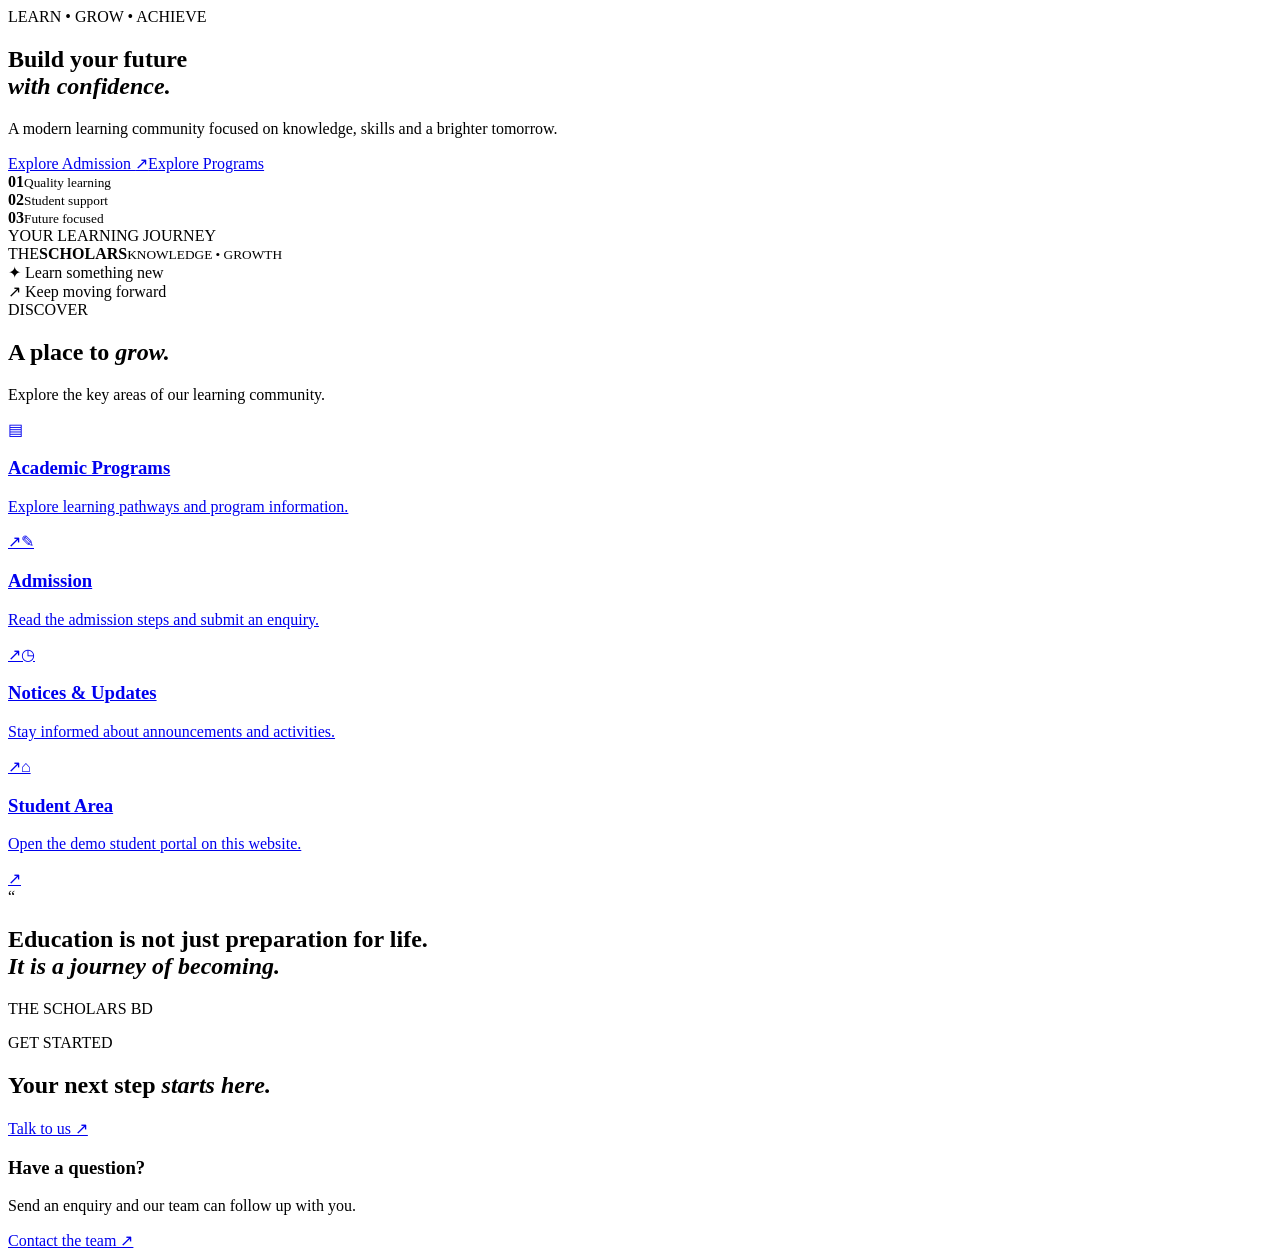
==== index.html @ a3ad7811 "Add files via upload" ====
<!doctype html>
<html lang="en"><head><meta charset="utf-8"><meta name="viewport" content="width=device-width,initial-scale=1"><meta name="description" content="The Scholars BD — learning, growth and achievement."><title>Home | The Scholars BD</title><link rel="stylesheet" href="assets/style.css"></head>
<body data-page="home"><div id="site-header"></div>
<main>
<section class="hero"><div class="hero-glow"></div><div class="container hero-grid"><div class="hero-copy reveal"><span class="eyebrow">LEARN • GROW • ACHIEVE</span><h1>Build your future<br><em>with confidence.</em></h1><p>A modern learning community focused on knowledge, skills and a brighter tomorrow.</p><div class="actions"><a class="btn primary" href="admission.html">Explore Admission <span>↗</span></a><a class="btn ghost" href="courses.html">Explore Programs</a></div><div class="hero-stats"><div><b>01</b><small>Quality learning</small></div><div><b>02</b><small>Student support</small></div><div><b>03</b><small>Future focused</small></div></div></div><div class="hero-art reveal"><div class="orbit orbit-a"></div><div class="orbit orbit-b"></div><div class="glass-panel"><div class="panel-top"><span class="live-dot"></span> YOUR LEARNING JOURNEY</div><div class="book-3d"><div class="book-spine"></div><div class="book-face"><span>THE</span><strong>SCHOLARS</strong><small>KNOWLEDGE • GROWTH</small></div></div><div class="floating-chip chip-one">✦ Learn something new</div><div class="floating-chip chip-two">↗ Keep moving forward</div></div></div></div></section>
<section class="section container"><div class="section-head"><div><span class="eyebrow">DISCOVER</span><h2>A place to <em>grow.</em></h2></div><p>Explore the key areas of our learning community.</p></div><div class="feature-grid"><a class="feature-card tilt" href="courses.html"><span class="feature-icon">▤</span><h3>Academic Programs</h3><p>Explore learning pathways and program information.</p><span class="arrow">↗</span></a><a class="feature-card tilt" href="admission.html"><span class="feature-icon">✎</span><h3>Admission</h3><p>Read the admission steps and submit an enquiry.</p><span class="arrow">↗</span></a><a class="feature-card tilt" href="notices.html"><span class="feature-icon">◷</span><h3>Notices & Updates</h3><p>Stay informed about announcements and activities.</p><span class="arrow">↗</span></a><a class="feature-card tilt" href="student-login.html"><span class="feature-icon">⌂</span><h3>Student Area</h3><p>Open the demo student portal on this website.</p><span class="arrow">↗</span></a></div></section>
<section class="quote-band"><div class="container quote-inner"><span>“</span><h2>Education is not just preparation for life.<br><em>It is a journey of becoming.</em></h2><p>THE SCHOLARS BD</p></div></section>
<section class="section container"><div class="section-head"><div><span class="eyebrow">GET STARTED</span><h2>Your next step <em>starts here.</em></h2></div><a class="text-link" href="contact.html">Talk to us ↗</a></div><div class="cta-card"><div><h3>Have a question?</h3><p>Send an enquiry and our team can follow up with you.</p></div><a class="btn primary" href="contact.html">Contact the team ↗</a></div></section>
</main><div id="site-footer"></div><script src="assets/app.js"></script></body></html>
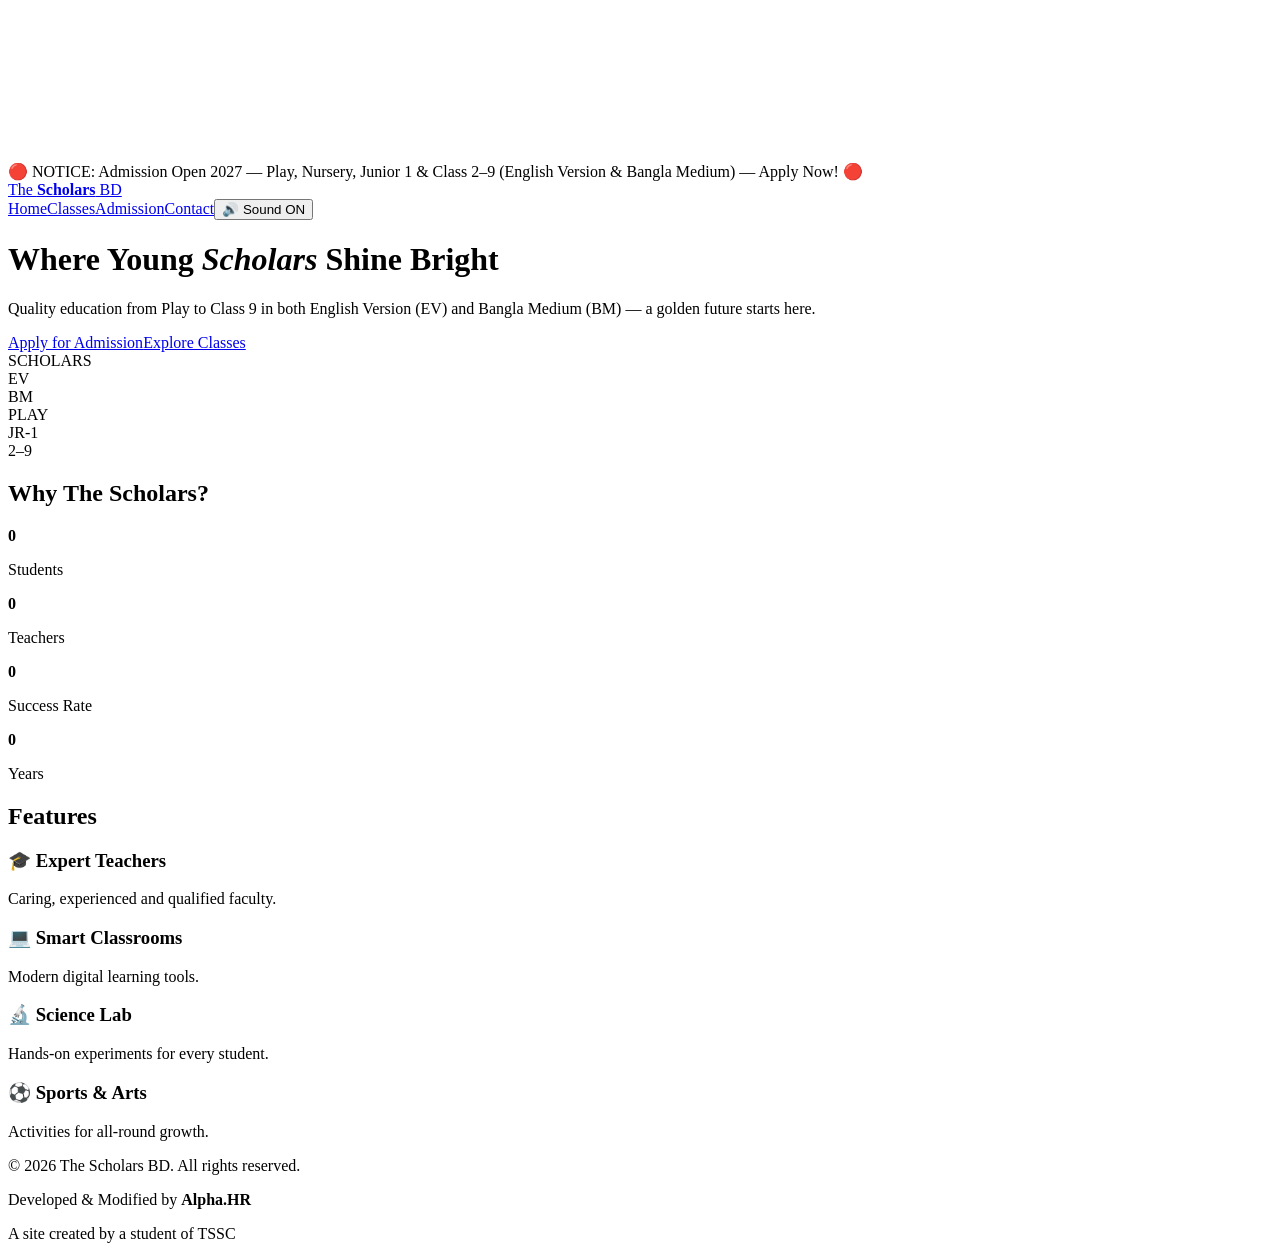
==== commit 430baf51: "Create index.html" ====
--- a/index.html
+++ b/index.html
@@ -1,9 +1,10 @@
-<!doctype html>
-<html lang="en"><head><meta charset="utf-8"><meta name="viewport" content="width=device-width,initial-scale=1"><meta name="description" content="The Scholars BD — learning, growth and achievement."><title>Home | The Scholars BD</title><link rel="stylesheet" href="assets/style.css"></head>
-<body data-page="home"><div id="site-header"></div>
-<main>
-<section class="hero"><div class="hero-glow"></div><div class="container hero-grid"><div class="hero-copy reveal"><span class="eyebrow">LEARN • GROW • ACHIEVE</span><h1>Build your future<br><em>with confidence.</em></h1><p>A modern learning community focused on knowledge, skills and a brighter tomorrow.</p><div class="actions"><a class="btn primary" href="admission.html">Explore Admission <span>↗</span></a><a class="btn ghost" href="courses.html">Explore Programs</a></div><div class="hero-stats"><div><b>01</b><small>Quality learning</small></div><div><b>02</b><small>Student support</small></div><div><b>03</b><small>Future focused</small></div></div></div><div class="hero-art reveal"><div class="orbit orbit-a"></div><div class="orbit orbit-b"></div><div class="glass-panel"><div class="panel-top"><span class="live-dot"></span> YOUR LEARNING JOURNEY</div><div class="book-3d"><div class="book-spine"></div><div class="book-face"><span>THE</span><strong>SCHOLARS</strong><small>KNOWLEDGE • GROWTH</small></div></div><div class="floating-chip chip-one">✦ Learn something new</div><div class="floating-chip chip-two">↗ Keep moving forward</div></div></div></div></section>
-<section class="section container"><div class="section-head"><div><span class="eyebrow">DISCOVER</span><h2>A place to <em>grow.</em></h2></div><p>Explore the key areas of our learning community.</p></div><div class="feature-grid"><a class="feature-card tilt" href="courses.html"><span class="feature-icon">▤</span><h3>Academic Programs</h3><p>Explore learning pathways and program information.</p><span class="arrow">↗</span></a><a class="feature-card tilt" href="admission.html"><span class="feature-icon">✎</span><h3>Admission</h3><p>Read the admission steps and submit an enquiry.</p><span class="arrow">↗</span></a><a class="feature-card tilt" href="notices.html"><span class="feature-icon">◷</span><h3>Notices & Updates</h3><p>Stay informed about announcements and activities.</p><span class="arrow">↗</span></a><a class="feature-card tilt" href="student-login.html"><span class="feature-icon">⌂</span><h3>Student Area</h3><p>Open the demo student portal on this website.</p><span class="arrow">↗</span></a></div></section>
-<section class="quote-band"><div class="container quote-inner"><span>“</span><h2>Education is not just preparation for life.<br><em>It is a journey of becoming.</em></h2><p>THE SCHOLARS BD</p></div></section>
-<section class="section container"><div class="section-head"><div><span class="eyebrow">GET STARTED</span><h2>Your next step <em>starts here.</em></h2></div><a class="text-link" href="contact.html">Talk to us ↗</a></div><div class="cta-card"><div><h3>Have a question?</h3><p>Send an enquiry and our team can follow up with you.</p></div><a class="btn primary" href="contact.html">Contact the team ↗</a></div></section>
-</main><div id="site-footer"></div><script src="assets/app.js"></script></body></html>+<!DOCTYPE html><html lang="en"><head><meta charset="utf-8"><meta name="viewport" content="width=device-width,initial-scale=1"><title>Home | The Scholars BD</title><link rel="stylesheet" href="assets/style.css"></head><body>
+<canvas id="fx"></canvas>
+<div class="notice"><span>🔴 NOTICE: Admission Open 2027 — Play, Nursery, Junior 1 &amp; Class 2–9 (English Version &amp; Bangla Medium) — Apply Now! 🔴</span></div>
+<nav><a class="logo" href="index.html">The <b>Scholars</b> BD</a><div class="links"><a class="l on" href="index.html">Home</a><a class="l" href="classes.html">Classes</a><a class="l" href="admission.html">Admission</a><a class="l" href="contact.html">Contact</a><button id="snd">🔊 Sound ON</button></div></nav>
+<main><div class="hero"><div><h1>Where Young <em>Scholars</em> Shine Bright</h1><p class="sub">Quality education from Play to Class 9 in both English Version (EV) and Bangla Medium (BM) — a golden future starts here.</p><a class="btn" href="admission.html">Apply for Admission</a><a class="btn b" href="classes.html">Explore Classes</a></div>
+<div class="stage"><div class="cube"><div>SCHOLARS</div><div>EV</div><div>BM</div><div>PLAY</div><div>JR-1</div><div>2–9</div></div></div></div>
+<section><h2>Why The Scholars?</h2><div class="stats"><div class="card"><b data-n="1200" data-s="+">0</b><p>Students</p></div><div class="card"><b data-n="60" data-s="+">0</b><p>Teachers</p></div><div class="card"><b data-n="98" data-s="%">0</b><p>Success Rate</p></div><div class="card"><b data-n="15" data-s="+">0</b><p>Years</p></div></div></section>
+<section><h2>Features</h2><div class="grid"><div class="card"><h3>🎓 Expert Teachers</h3><p>Caring, experienced and qualified faculty.</p></div><div class="card"><h3>💻 Smart Classrooms</h3><p>Modern digital learning tools.</p></div><div class="card"><h3>🔬 Science Lab</h3><p>Hands-on experiments for every student.</p></div><div class="card"><h3>⚽ Sports & Arts</h3><p>Activities for all-round growth.</p></div></div></section></main>
+<footer><p>© 2026 The Scholars BD. All rights reserved.</p><p>Developed &amp; Modified by <b>Alpha.HR</b></p><p class="n">A site created by a student of TSSC</p></footer>
+<script src="assets/script.js"></script></body></html>
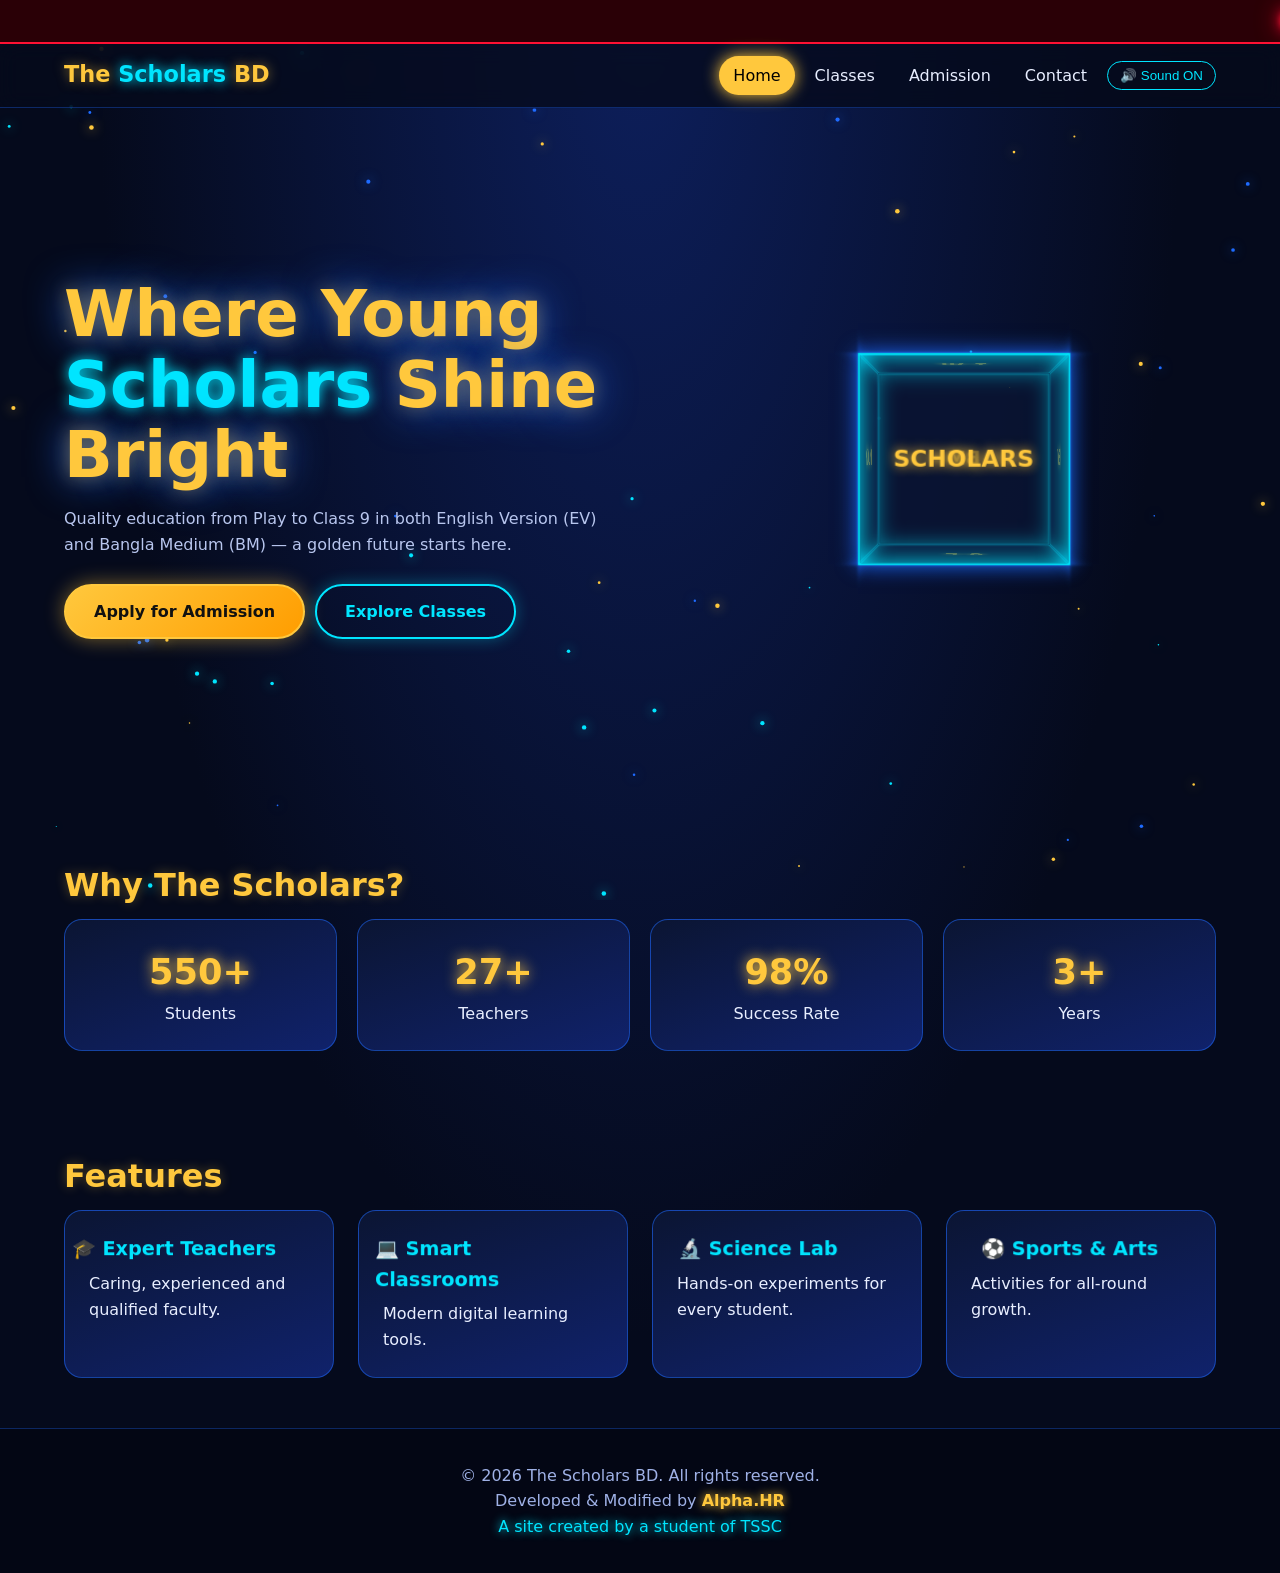
==== commit 5358ef50: "Update index.html" ====
--- a/index.html
+++ b/index.html
@@ -4,7 +4,7 @@
 <nav><a class="logo" href="index.html">The <b>Scholars</b> BD</a><div class="links"><a class="l on" href="index.html">Home</a><a class="l" href="classes.html">Classes</a><a class="l" href="admission.html">Admission</a><a class="l" href="contact.html">Contact</a><button id="snd">🔊 Sound ON</button></div></nav>
 <main><div class="hero"><div><h1>Where Young <em>Scholars</em> Shine Bright</h1><p class="sub">Quality education from Play to Class 9 in both English Version (EV) and Bangla Medium (BM) — a golden future starts here.</p><a class="btn" href="admission.html">Apply for Admission</a><a class="btn b" href="classes.html">Explore Classes</a></div>
 <div class="stage"><div class="cube"><div>SCHOLARS</div><div>EV</div><div>BM</div><div>PLAY</div><div>JR-1</div><div>2–9</div></div></div></div>
-<section><h2>Why The Scholars?</h2><div class="stats"><div class="card"><b data-n="1200" data-s="+">0</b><p>Students</p></div><div class="card"><b data-n="60" data-s="+">0</b><p>Teachers</p></div><div class="card"><b data-n="98" data-s="%">0</b><p>Success Rate</p></div><div class="card"><b data-n="15" data-s="+">0</b><p>Years</p></div></div></section>
+<section><h2>Why The Scholars?</h2><div class="stats"><div class="card"><b data-n="550" data-s="+">0</b><p>Students</p></div><div class="card"><b data-n="27" data-s="+">0</b><p>Teachers</p></div><div class="card"><b data-n="98" data-s="%">0</b><p>Success Rate</p></div><div class="card"><b data-n="3" data-s="+">0</b><p>Years</p></div></div></section>
 <section><h2>Features</h2><div class="grid"><div class="card"><h3>🎓 Expert Teachers</h3><p>Caring, experienced and qualified faculty.</p></div><div class="card"><h3>💻 Smart Classrooms</h3><p>Modern digital learning tools.</p></div><div class="card"><h3>🔬 Science Lab</h3><p>Hands-on experiments for every student.</p></div><div class="card"><h3>⚽ Sports & Arts</h3><p>Activities for all-round growth.</p></div></div></section></main>
 <footer><p>© 2026 The Scholars BD. All rights reserved.</p><p>Developed &amp; Modified by <b>Alpha.HR</b></p><p class="n">A site created by a student of TSSC</p></footer>
 <script src="assets/script.js"></script></body></html>
--- a/assets/style.css
+++ b/assets/style.css
@@ -0,0 +1,432 @@
+
+:root {
+    --gold: #ffc83d;
+    --blue: #1e6bff;
+    --neon: #00e5ff;
+    --bg: #050a1c;
+    --card: #0b1533;
+    --tx: #e8eeff;
+}
+
+* {
+    box-sizing: border-box;
+    margin: 0;
+}
+
+html {
+    scroll-behavior: smooth;
+}
+
+body {
+    font-family: 'Segoe UI', system-ui, sans-serif;
+    background: radial-gradient(
+        ellipse at top,
+        #0d1f5c,
+        var(--bg) 60%
+    );
+    color: var(--tx);
+    min-height: 100vh;
+    line-height: 1.6;
+    overflow-x: hidden;
+}
+
+#fx {
+    position: fixed;
+    inset: 0;
+    z-index: 0;
+    pointer-events: none;
+}
+
+main,
+header,
+footer,
+.notice {
+    position: relative;
+    z-index: 1;
+}
+
+/* Notice Bar */
+.notice {
+    background: #2a0006;
+    border-bottom: 2px solid #ff1133;
+    color: #fff;
+    overflow: hidden;
+    white-space: nowrap;
+    padding: 8px 0;
+    font-weight: 700;
+    animation: redglow 1.2s infinite alternate;
+}
+
+.notice span {
+    display: inline-block;
+    padding-left: 100%;
+    animation: scroll 26s linear infinite;
+    text-shadow:
+        0 0 6px #ff1133,
+        0 0 14px #ff1133,
+        0 0 26px #ff0033;
+}
+
+@keyframes scroll {
+    to {
+        transform: translateX(-100%);
+    }
+}
+
+@keyframes redglow {
+    from {
+        box-shadow: 0 0 6px #ff1133;
+    }
+
+    to {
+        box-shadow:
+            0 0 28px #ff1133,
+            0 0 50px #ff003388;
+    }
+}
+
+/* Navigation */
+nav {
+    display: flex;
+    flex-wrap: wrap;
+    gap: 6px;
+    align-items: center;
+    justify-content: space-between;
+    padding: 12px 5%;
+    background: #050a1ccc;
+    backdrop-filter: blur(10px);
+    position: sticky;
+    top: 0;
+    z-index: 5;
+    border-bottom: 1px solid #1e6bff55;
+}
+
+.logo {
+    font-size: 1.4rem;
+    font-weight: 800;
+    color: var(--gold);
+    text-shadow: 0 0 12px #ffc83d88;
+    text-decoration: none;
+}
+
+.logo b {
+    color: var(--neon);
+    text-shadow: 0 0 12px var(--neon);
+}
+
+nav .links {
+    display: flex;
+    gap: 6px;
+    flex-wrap: wrap;
+    align-items: center;
+}
+
+nav a.l {
+    color: var(--tx);
+    text-decoration: none;
+    padding: 7px 14px;
+    border-radius: 20px;
+    transition: 0.25s;
+}
+
+nav a.l:hover,
+nav a.on {
+    color: #000;
+    background: var(--gold);
+    box-shadow: 0 0 16px var(--gold);
+}
+
+#snd {
+    background: none;
+    border: 1px solid var(--neon);
+    color: var(--neon);
+    border-radius: 20px;
+    padding: 6px 12px;
+    cursor: pointer;
+}
+
+/* Hero Section */
+.hero {
+    display: grid;
+    grid-template-columns: 1.1fr 0.9fr;
+    gap: 30px;
+    align-items: center;
+    padding: 70px 5%;
+    min-height: 78vh;
+}
+
+h1 {
+    font-size: clamp(2.2rem, 5vw, 4rem);
+    line-height: 1.1;
+    color: var(--gold);
+    text-shadow:
+        0 0 18px #ffc83d66,
+        0 0 40px #1e6bff;
+}
+
+h1 em {
+    font-style: normal;
+    color: var(--neon);
+    text-shadow: 0 0 14px var(--neon);
+}
+
+h2 {
+    font-size: 2rem;
+    color: var(--gold);
+    margin-bottom: 8px;
+    text-shadow: 0 0 12px #ffc83d55;
+}
+
+p.sub {
+    max-width: 560px;
+    margin: 16px 0 26px;
+    color: #b8c6ee;
+}
+
+/* Buttons */
+.btn {
+    display: inline-block;
+    padding: 13px 28px;
+    border-radius: 30px;
+    border: 2px solid var(--gold);
+    background: linear-gradient(
+        135deg,
+        var(--gold),
+        #ff9d00
+    );
+    color: #111;
+    font-weight: 800;
+    text-decoration: none;
+    box-shadow: 0 0 20px #ffc83d77;
+    transition: 0.25s;
+    margin-right: 10px;
+    cursor: pointer;
+}
+
+.btn:hover {
+    transform: translateY(-3px) scale(1.04);
+    box-shadow: 0 0 34px var(--gold);
+}
+
+.btn.b {
+    background: transparent;
+    color: var(--neon);
+    border-color: var(--neon);
+    box-shadow: 0 0 16px #00e5ff55;
+}
+
+/* 3D Cube */
+.stage {
+    perspective: 900px;
+    display: grid;
+    place-items: center;
+    height: 340px;
+}
+
+.cube {
+    width: 190px;
+    height: 190px;
+    position: relative;
+    transform-style: preserve-3d;
+    animation: spin 14s linear infinite;
+}
+
+.cube div {
+    position: absolute;
+    inset: 0;
+    display: grid;
+    place-items: center;
+    font-weight: 800;
+    font-size: 1.3rem;
+    color: var(--gold);
+    background: #0b153399;
+    border: 2px solid var(--neon);
+    box-shadow:
+        0 0 22px var(--neon) inset,
+        0 0 18px #1e6bff;
+    text-shadow: 0 0 10px var(--gold);
+}
+
+.cube div:nth-child(1) {
+    transform: translateZ(95px);
+}
+
+.cube div:nth-child(2) {
+    transform: rotateY(90deg) translateZ(95px);
+}
+
+.cube div:nth-child(3) {
+    transform: rotateY(180deg) translateZ(95px);
+}
+
+.cube div:nth-child(4) {
+    transform: rotateY(-90deg) translateZ(95px);
+}
+
+.cube div:nth-child(5) {
+    transform: rotateX(90deg) translateZ(95px);
+}
+
+.cube div:nth-child(6) {
+    transform: rotateX(-90deg) translateZ(95px);
+}
+
+@keyframes spin {
+    to {
+        transform: rotateX(360deg) rotateY(360deg);
+    }
+}
+
+/* Sections */
+section {
+    padding: 50px 5%;
+}
+
+/* Grid Layout */
+.grid {
+    display: grid;
+    grid-template-columns: repeat(
+        auto-fit,
+        minmax(230px, 1fr)
+    );
+    gap: 24px;
+    perspective: 1000px;
+}
+
+/* Cards */
+.card {
+    background: linear-gradient(
+        160deg,
+        var(--card),
+        #10226b
+    );
+    border: 1px solid #1e6bff88;
+    border-radius: 18px;
+    padding: 24px;
+    transition:
+        transform 0.15s,
+        box-shadow 0.3s;
+    transform-style: preserve-3d;
+    box-shadow: 0 0 0 #0000;
+}
+
+.card:hover {
+    box-shadow:
+        0 0 28px #00e5ff66,
+        0 0 8px #ffc83d55;
+    border-color: var(--neon);
+}
+
+.card h3 {
+    color: var(--neon);
+    margin-bottom: 6px;
+    transform: translateZ(30px);
+}
+
+.card .tag {
+    display: inline-block;
+    background: var(--gold);
+    color: #000;
+    border-radius: 12px;
+    padding: 2px 10px;
+    font-size: 0.8rem;
+    font-weight: 700;
+    margin: 3px 3px 0 0;
+}
+
+/* Statistics */
+.stats {
+    display: flex;
+    gap: 20px;
+    flex-wrap: wrap;
+}
+
+.stats .card {
+    flex: 1;
+    text-align: center;
+    min-width: 150px;
+}
+
+.stats b {
+    font-size: 2.2rem;
+    color: var(--gold);
+    text-shadow: 0 0 14px var(--gold);
+}
+
+/* Forms */
+form {
+    max-width: 640px;
+    display: grid;
+    gap: 14px;
+}
+
+input,
+select,
+textarea {
+    width: 100%;
+    padding: 12px 14px;
+    border-radius: 12px;
+    border: 1px solid #1e6bff;
+    background: #07102e;
+    color: var(--tx);
+    font: inherit;
+}
+
+input:focus,
+select:focus,
+textarea:focus {
+    outline: none;
+    border-color: var(--neon);
+    box-shadow: 0 0 14px var(--neon);
+}
+
+/* Tables */
+table {
+    width: 100%;
+    border-collapse: collapse;
+}
+
+td,
+th {
+    padding: 10px;
+    border-bottom: 1px solid #1e6bff55;
+    text-align: left;
+}
+
+th {
+    color: var(--gold);
+}
+
+/* Footer */
+footer {
+    text-align: center;
+    padding: 34px 5%;
+    border-top: 1px solid #1e6bff55;
+    color: #9fb1e6;
+    background: #030614;
+}
+
+footer b {
+    color: var(--gold);
+    text-shadow: 0 0 10px var(--gold);
+}
+
+footer .n {
+    color: var(--neon);
+    text-shadow: 0 0 10px var(--neon);
+}
+
+/* Responsive Design */
+@media (max-width: 800px) {
+    .hero {
+        grid-template-columns: 1fr;
+        padding-top: 40px;
+    }
+}
+
+/* Accessibility */
+@media (prefers-reduced-motion: reduce) {
+    * {
+        animation: none !important;
+    }
+}
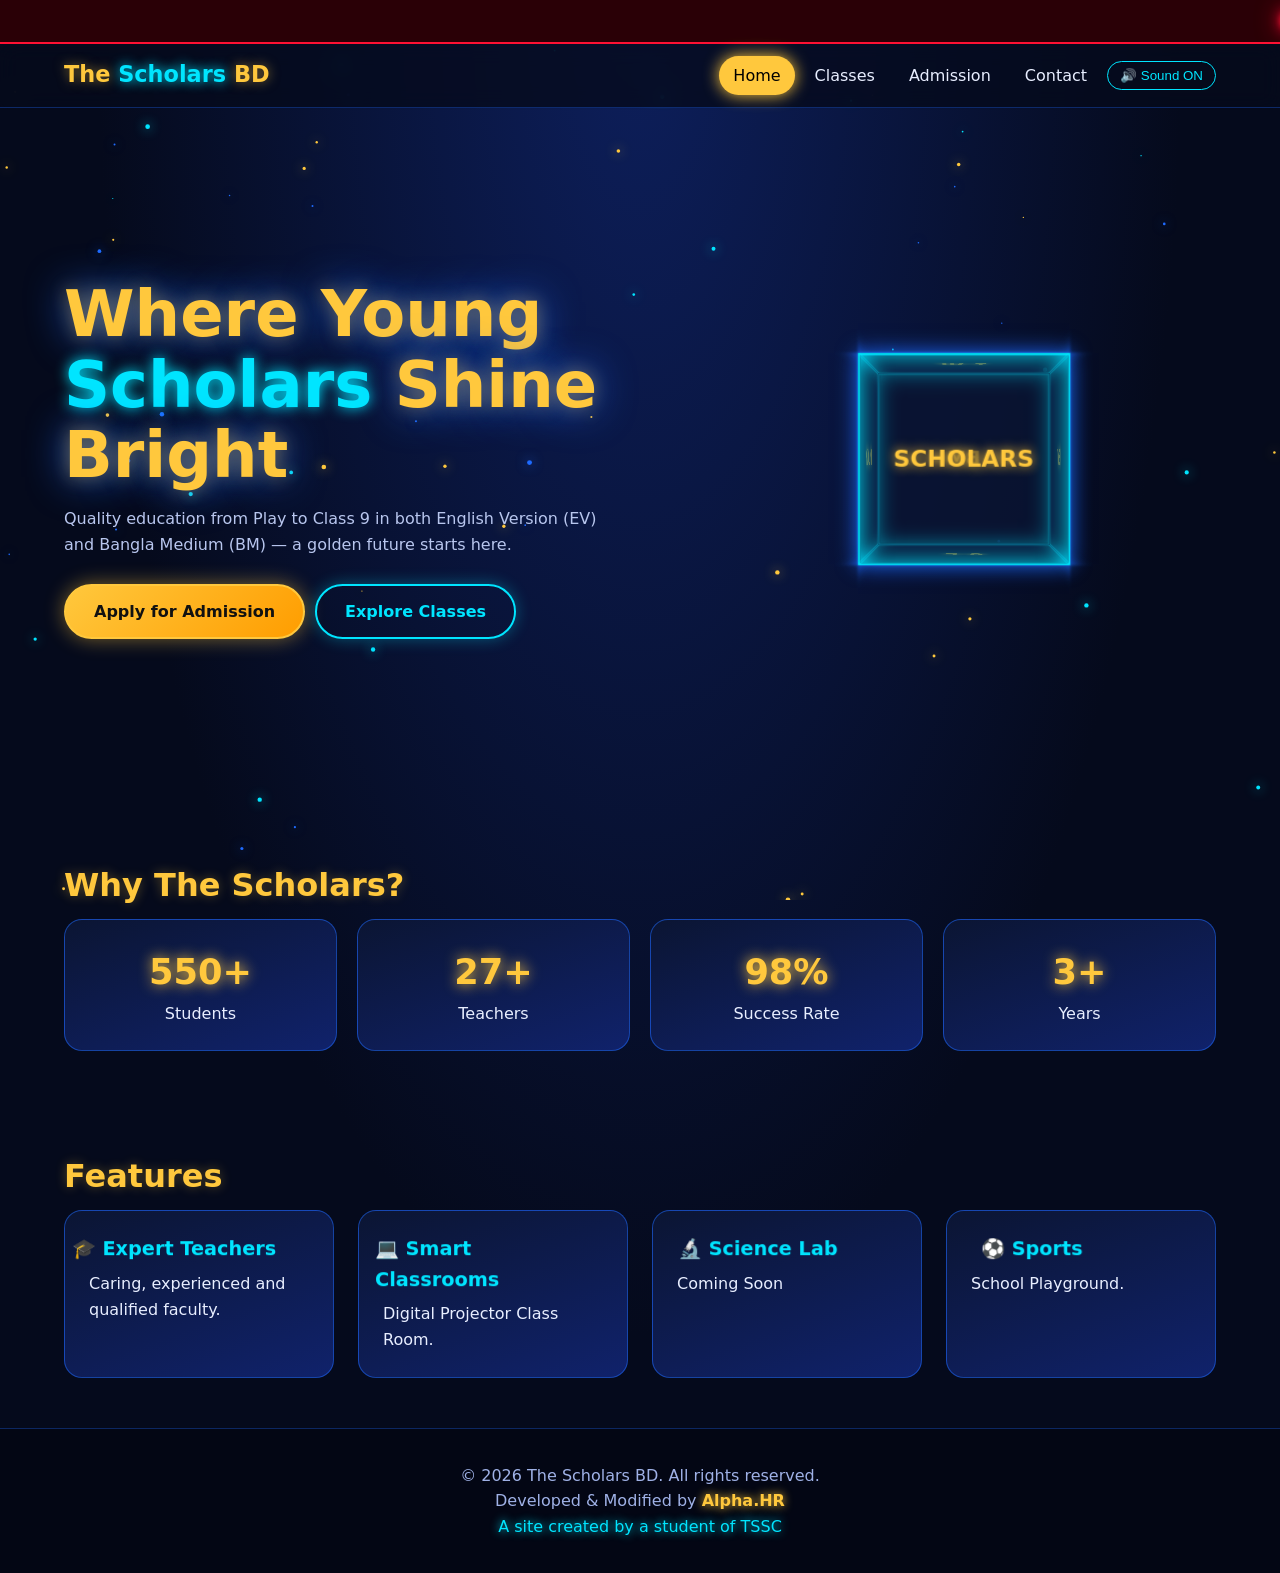
==== commit 65df645c: "Revise Features section in index.html Updated the Features section with new content and improved des" ====
--- a/index.html
+++ b/index.html
@@ -5,6 +5,6 @@
 <main><div class="hero"><div><h1>Where Young <em>Scholars</em> Shine Bright</h1><p class="sub">Quality education from Play to Class 9 in both English Version (EV) and Bangla Medium (BM) — a golden future starts here.</p><a class="btn" href="admission.html">Apply for Admission</a><a class="btn b" href="classes.html">Explore Classes</a></div>
 <div class="stage"><div class="cube"><div>SCHOLARS</div><div>EV</div><div>BM</div><div>PLAY</div><div>JR-1</div><div>2–9</div></div></div></div>
 <section><h2>Why The Scholars?</h2><div class="stats"><div class="card"><b data-n="550" data-s="+">0</b><p>Students</p></div><div class="card"><b data-n="27" data-s="+">0</b><p>Teachers</p></div><div class="card"><b data-n="98" data-s="%">0</b><p>Success Rate</p></div><div class="card"><b data-n="3" data-s="+">0</b><p>Years</p></div></div></section>
-<section><h2>Features</h2><div class="grid"><div class="card"><h3>🎓 Expert Teachers</h3><p>Caring, experienced and qualified faculty.</p></div><div class="card"><h3>💻 Smart Classrooms</h3><p>Modern digital learning tools.</p></div><div class="card"><h3>🔬 Science Lab</h3><p>Hands-on experiments for every student.</p></div><div class="card"><h3>⚽ Sports & Arts</h3><p>Activities for all-round growth.</p></div></div></section></main>
+<section><h2>Features</h2><div class="grid"><div class="card"><h3>🎓 Expert Teachers</h3><p>Caring, experienced and qualified faculty.</p></div><div class="card"><h3>💻 Smart Classrooms</h3><p>Digital Projector Class Room.</p></div><div class="card"><h3>🔬 Science Lab</h3><p>Coming Soon</p></div><div class="card"><h3>⚽ Sports </h3><p>School Playground.</p></div></div></section></main>
 <footer><p>© 2026 The Scholars BD. All rights reserved.</p><p>Developed &amp; Modified by <b>Alpha.HR</b></p><p class="n">A site created by a student of TSSC</p></footer>
 <script src="assets/script.js"></script></body></html>
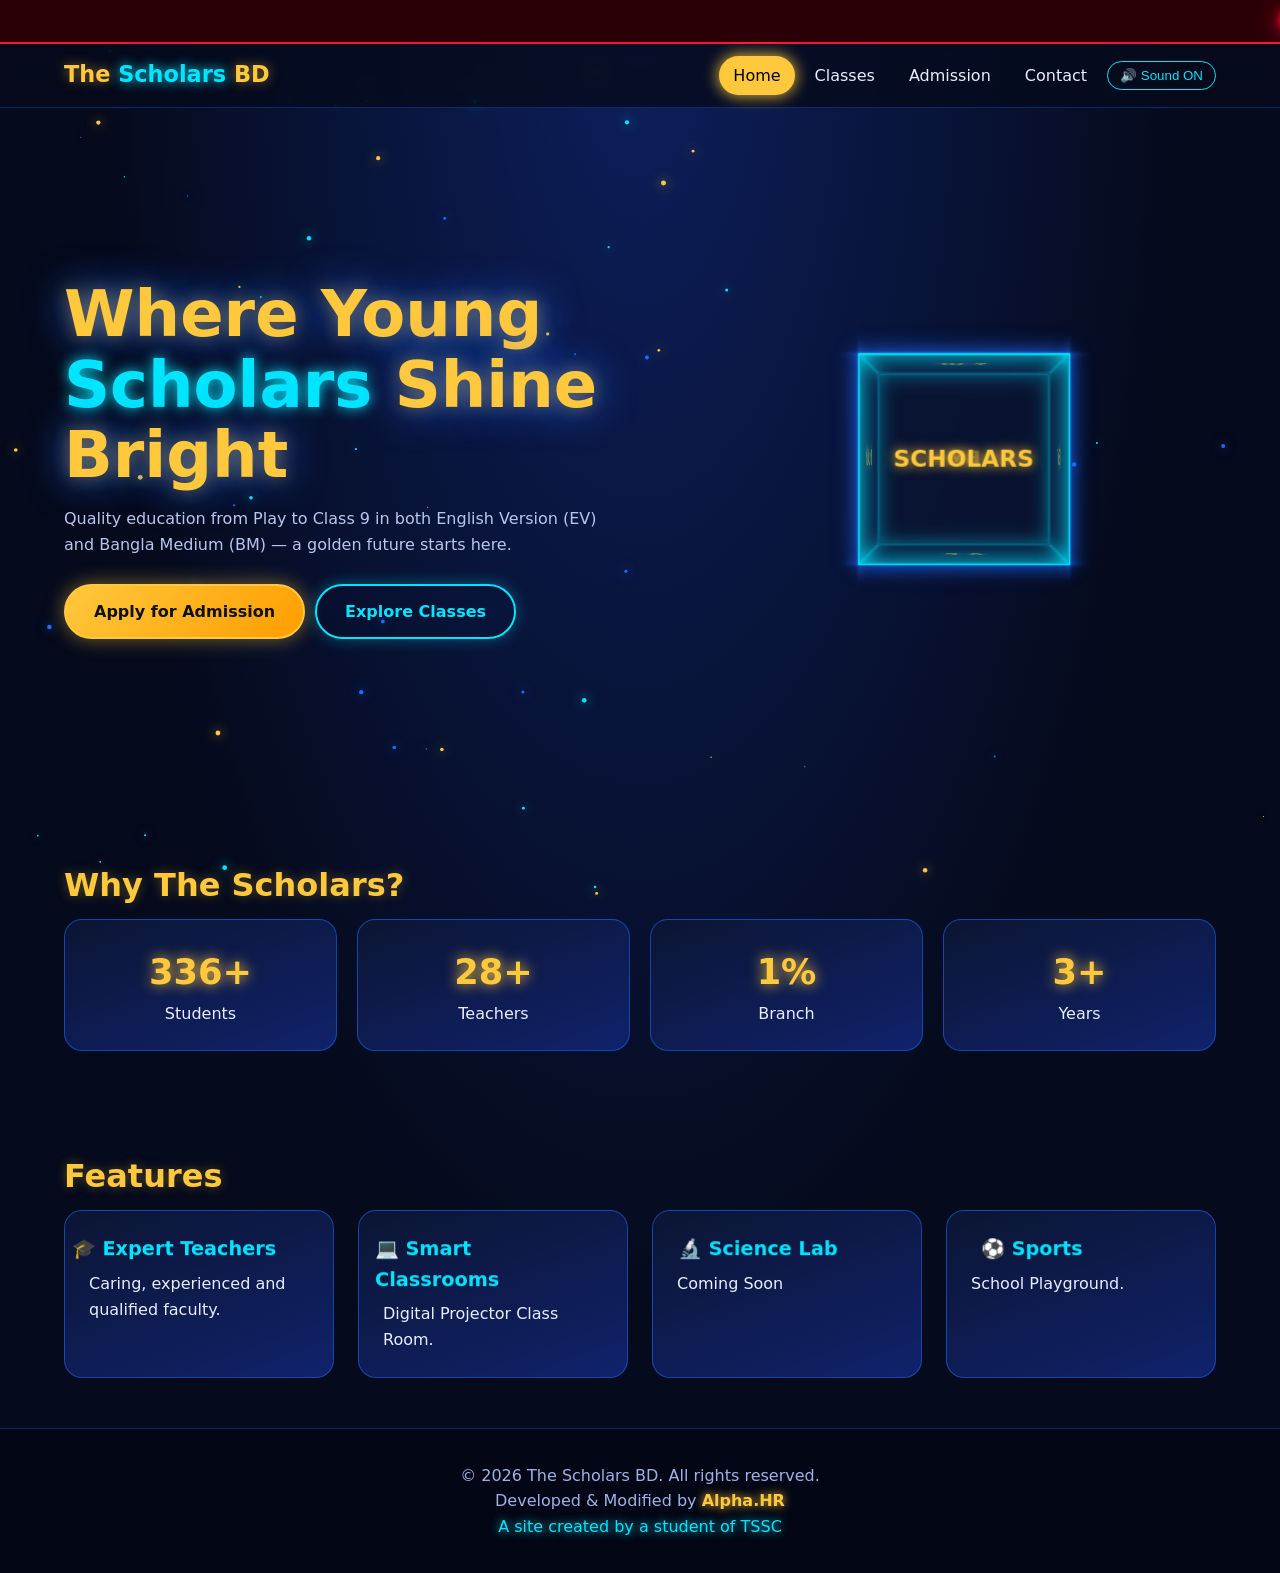
==== commit b1eca8ff: "Update student and teacher statistics in index.html" ====
--- a/index.html
+++ b/index.html
@@ -4,7 +4,7 @@
 <nav><a class="logo" href="index.html">The <b>Scholars</b> BD</a><div class="links"><a class="l on" href="index.html">Home</a><a class="l" href="classes.html">Classes</a><a class="l" href="admission.html">Admission</a><a class="l" href="contact.html">Contact</a><button id="snd">🔊 Sound ON</button></div></nav>
 <main><div class="hero"><div><h1>Where Young <em>Scholars</em> Shine Bright</h1><p class="sub">Quality education from Play to Class 9 in both English Version (EV) and Bangla Medium (BM) — a golden future starts here.</p><a class="btn" href="admission.html">Apply for Admission</a><a class="btn b" href="classes.html">Explore Classes</a></div>
 <div class="stage"><div class="cube"><div>SCHOLARS</div><div>EV</div><div>BM</div><div>PLAY</div><div>JR-1</div><div>2–9</div></div></div></div>
-<section><h2>Why The Scholars?</h2><div class="stats"><div class="card"><b data-n="550" data-s="+">0</b><p>Students</p></div><div class="card"><b data-n="27" data-s="+">0</b><p>Teachers</p></div><div class="card"><b data-n="98" data-s="%">0</b><p>Success Rate</p></div><div class="card"><b data-n="3" data-s="+">0</b><p>Years</p></div></div></section>
+<section><h2>Why The Scholars?</h2><div class="stats"><div class="card"><b data-n="356" data-s="+">0</b><p>Students</p></div><div class="card"><b data-n="28" data-s="+">0</b><p>Teachers</p></div><div class="card"><b data-n="1" data-s="%">0</b><p>Branch</p></div><div class="card"><b data-n="3" data-s="+">0</b><p>Years</p></div></div></section>
 <section><h2>Features</h2><div class="grid"><div class="card"><h3>🎓 Expert Teachers</h3><p>Caring, experienced and qualified faculty.</p></div><div class="card"><h3>💻 Smart Classrooms</h3><p>Digital Projector Class Room.</p></div><div class="card"><h3>🔬 Science Lab</h3><p>Coming Soon</p></div><div class="card"><h3>⚽ Sports </h3><p>School Playground.</p></div></div></section></main>
 <footer><p>© 2026 The Scholars BD. All rights reserved.</p><p>Developed &amp; Modified by <b>Alpha.HR</b></p><p class="n">A site created by a student of TSSC</p></footer>
 <script src="assets/script.js"></script></body></html>
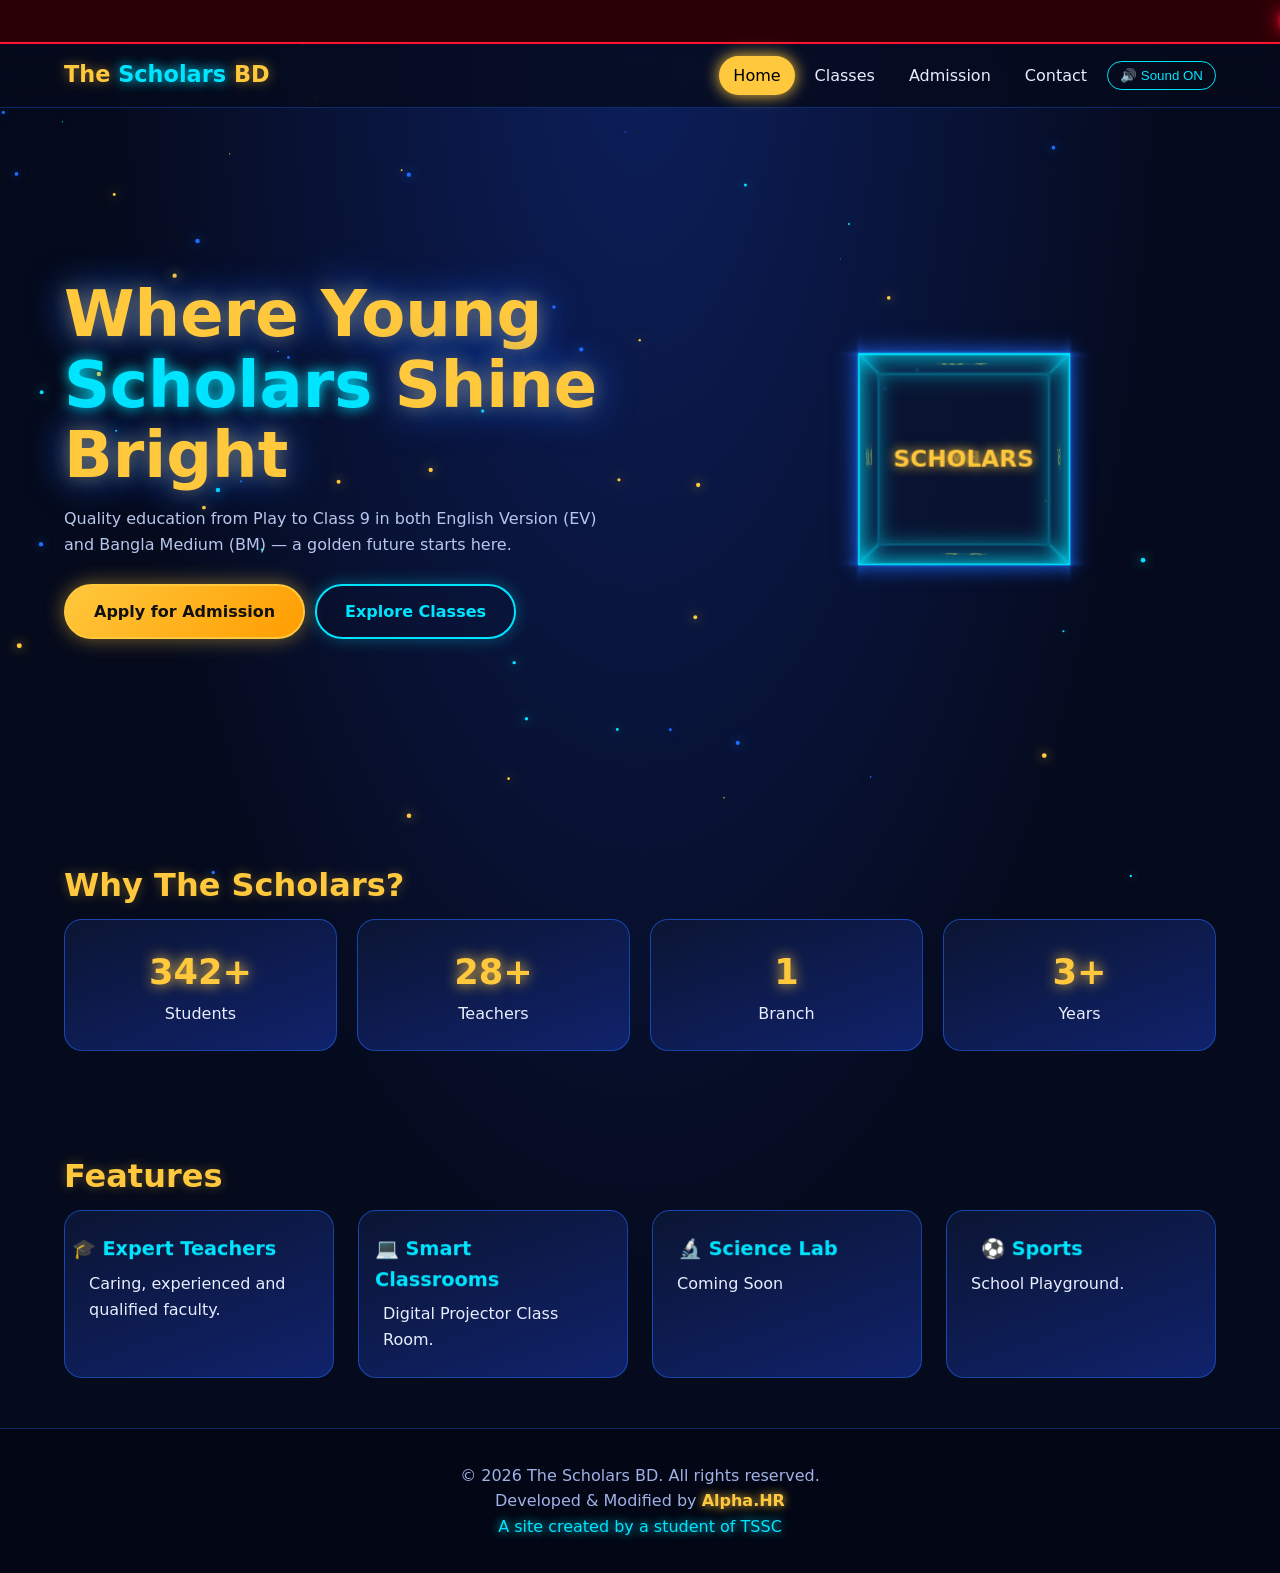
==== commit 5bc821e1: "Duplicate 'Why The Scholars?' section in index.html" ====
--- a/index.html
+++ b/index.html
@@ -4,7 +4,7 @@
 <nav><a class="logo" href="index.html">The <b>Scholars</b> BD</a><div class="links"><a class="l on" href="index.html">Home</a><a class="l" href="classes.html">Classes</a><a class="l" href="admission.html">Admission</a><a class="l" href="contact.html">Contact</a><button id="snd">🔊 Sound ON</button></div></nav>
 <main><div class="hero"><div><h1>Where Young <em>Scholars</em> Shine Bright</h1><p class="sub">Quality education from Play to Class 9 in both English Version (EV) and Bangla Medium (BM) — a golden future starts here.</p><a class="btn" href="admission.html">Apply for Admission</a><a class="btn b" href="classes.html">Explore Classes</a></div>
 <div class="stage"><div class="cube"><div>SCHOLARS</div><div>EV</div><div>BM</div><div>PLAY</div><div>JR-1</div><div>2–9</div></div></div></div>
-<section><h2>Why The Scholars?</h2><div class="stats"><div class="card"><b data-n="356" data-s="+">0</b><p>Students</p></div><div class="card"><b data-n="28" data-s="+">0</b><p>Teachers</p></div><div class="card"><b data-n="1" data-s="%">0</b><p>Branch</p></div><div class="card"><b data-n="3" data-s="+">0</b><p>Years</p></div></div></section>
+<section><h2>Why The Scholars?</h2><div class="stats"><div class="card"><b data-n="356" data-s="+">0</b><p>Students</p></div><div class="card"><b data-n="28" data-s="+">0</b><p>Teachers</p></div><div class="card"><b data-n="1" data-s="">0</b><p>Branch</p></div><div class="card"><b data-n="3" data-s="+">0</b><p>Years</p></div></div></section>
 <section><h2>Features</h2><div class="grid"><div class="card"><h3>🎓 Expert Teachers</h3><p>Caring, experienced and qualified faculty.</p></div><div class="card"><h3>💻 Smart Classrooms</h3><p>Digital Projector Class Room.</p></div><div class="card"><h3>🔬 Science Lab</h3><p>Coming Soon</p></div><div class="card"><h3>⚽ Sports </h3><p>School Playground.</p></div></div></section></main>
 <footer><p>© 2026 The Scholars BD. All rights reserved.</p><p>Developed &amp; Modified by <b>Alpha.HR</b></p><p class="n">A site created by a student of TSSC</p></footer>
 <script src="assets/script.js"></script></body></html>
